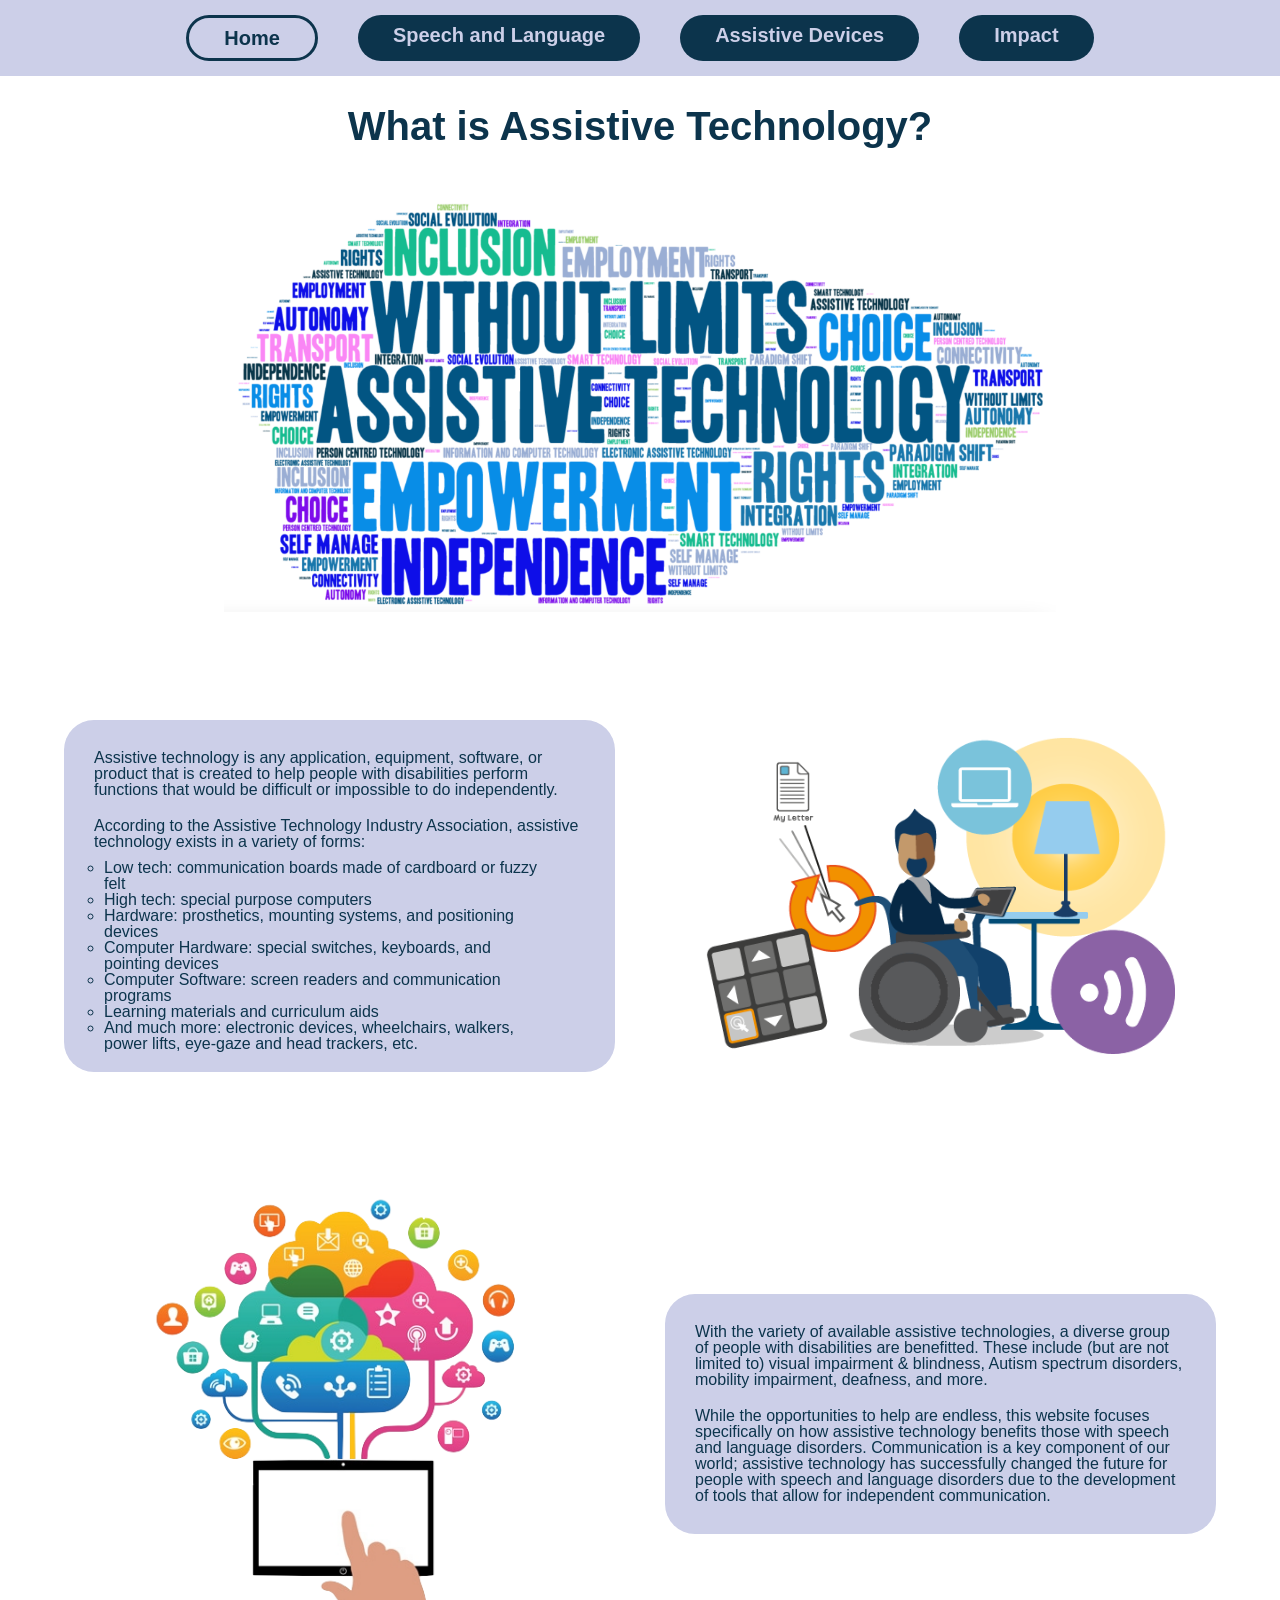
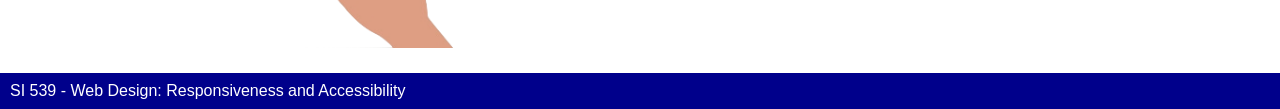
==== index.html @ 6a4361ee "Update index.html" ====
<!DOCTYPE html>
<html lang="en">

<head>
    <meta charset="UTF-8">
    <meta name="viewport" content="width=device-width, initial-scale=1.0">
    <link rel="icon" href="images/favicon.png">
    <link rel="stylesheet" href="css/html5reset.css">
    <link rel="stylesheet" href="css/styles.css">
    <title>Assistive Technology</title>
</head>

<body>
    <div class = "skip"><a href="#main">Skip to Main Content</a></div>
    <header>
        <nav>
            <a class = "navpage" href="index.html">Home</a>
            <a href="speech.html">Speech and Language</a>
            <a href="devices.html">Assistive Devices</a>
            <a href="impact.html">Impact</a>
        </nav>
    </header>
    
    <main id = "main">
        <h1>What is Assistive Technology?</h1>
        <img class = "mainimage" src="images/wordweb.jpg" alt="Words related to accessibility">
        <div class = "whole">
            <div class = "section2"><p>Assistive technology is any application, equipment, software, or product that is created to help people with disabilities perform functions that would be difficult or impossible to do independently.</p><p>According to the Assistive Technology Industry Association, assistive technology exists in a variety of forms:</p>
            <ul>
                <li>Low tech: communication boards made of cardboard or fuzzy felt</li>
                <li>High tech: special purpose computers</li>
                <li>Hardware: prosthetics, mounting systems, and positioning devices</li>
                <li>Computer Hardware: special switches, keyboards, and pointing devices</li>
                <li>Computer Software: screen readers and communication programs</li>
                <li>Learning materials and curriculum aids</li>
                <li>And much more: electronic devices, wheelchairs, walkers, power lifts, eye-gaze and head trackers, etc. </li>
            </ul></div>

            <div class = "section3"> <p>With the variety of available assistive technologies, a diverse group of people with disabilities are benefitted. These include (but are not limited to) visual impairment & blindness, Autism spectrum disorders, mobility impairment, deafness, and more. </p> <p>While the opportunities to help are endless, this website focuses specifically on how assistive technology benefits those with speech and language disorders. Communication is a key component of our world; assistive technology has successfully changed the future for people with speech and language disorders due to the development of tools that allow for independent communication.</p></div>

            <img class = "indeximage" src="images/persondesk.png" alt="Animation of person in wheelchair at desk and assistive technologies around">
            <img class = "indeximage" src="images/accessibilityscreen.png" alt="Computer screen with icons of assistive needs">
        </div>
    </main>

    <footer>
        <p>SI 539 - Web Design: Responsiveness and Accessibility</p>
    </footer>

</body>
</html>
---- css/styles.css ----
/*styles.css*/


/*BODY*/
body{
    background-color: white;
    font-family: 'Agency FB Regular', 'Arial Narrow Bold', sans-serif;
    font-size: 16px;
    color: #0c344c;
    margin: 0px;
    padding: 0px;
    overflow-x: hidden;
}

h1{
    font-size: 40px;
    text-align: center;
    padding: 30px;
    color: #0c344c;
    font-weight: bold;
}

h2{
    font-size:30px;
    font-weight: bold;
    padding: 20px;
}

p{
    padding: 10px;
}

ul{
    list-style-type: circle;
    padding-left: 20px;
    padding-right: 50px;
}

img{
    width: 85%;
    display: block;
    margin: auto;
    padding: 20px;
    border: 5px solid white;
}

footer{
    background-color: darkblue;
    color: white;
}

img:hover{
    border: 5px solid  #1657e8;
    border-radius: 30px;
}

/*NAVIGATION*/

nav{
    padding-top: 30px;
    text-align: center;
    background-color: #cccfe8;
    padding: 20px;
}

nav a{
    color: #cccfe8;
    text-decoration: none;
    font-weight: bold;
    font-size: 20px;
    padding-left: 35px;
    padding-right: 35px;
    padding-top: 10px;
    padding-bottom: 10px;
    border-radius: 30px;
    background-color: #0c344c;
    display: block;
    margin: 10px;
  }

nav a:hover{
    border: 3px dotted #0c344c;
    background-color: #cccfe8;
    color: #023020;
}

.navpage{
    border: 3px solid #0c344c;
    background-color: #cccfe8;
    color: #0c344c;
}

/* ACCESSIBILITY */
.skip a{
    position: absolute;
    top: -40px;
    z-index: 1;
    color: black;
}

.skip a:focus{
    position: absolute;
    top: 0;
    color: black;
}


/*INDEX DETAILS*/
.mainimage{
    width: 80%;
    display: block;
    margin: auto;
    border: 5px solid white;
}


/* TABLET */
@media screen and (min-width:778px){

}

/* DESKTOP */ 
@media screen and (min-width:900px){

    nav{
        display: flex;
        justify-content: center;
        padding: 5px;
    }

    nav a{
        margin-left: 20px;
        margin-right: 20px;
    }

    /* INDEX DETAILS */

    .whole{
        display: grid;
        width: 90%;
        margin: auto;
        grid-template-columns: 1fr 1fr;
        grid-template-rows: 1fr 1fr;
        column-gap: 50px;
    }

    .mainimage{
        width: 65%;
    }
    
    .section2{
        border-radius:30px;
        grid-column-start: 1;
        grid-row-start: 1;
        background-color: #cccfe8;
        padding: 20px;
        margin: auto;
        object-fit: fill;
    }
    
    .section3{
        border-radius: 30px;
        grid-column-start: 2;
        grid-row-start: 2;
        margin: auto;
        background-color: #cccfe8;
        padding: 20px;
    }

    /* SPEECH DETAILS*/

    .speechimgs{
        display: flex;
        justify-content: center;
    }

    .speechimage {
        margin: auto;
        border: 5px solid white;
        padding: 5px;
        width: 25%
    }

    /* DEVICES DETAILS */

    .logoimage{
        display: block;
        justify-content: left;
        border: 5px solid white;
        padding: 5px;
        width: 40%;
        margin: 5px;
    }
    .devicesgrid1{
        display: grid;
        width: 90%;
        grid-template-columns: repeat(4, 1fr);
        grid-template-rows: 1fr;
        column-gap: 20px;
    }
    
    .devicestxt1{
        grid-column: 1/5;
    }
    
    .devicesgrid2{
        display: grid;
        width: 90%;
        grid-template-columns: repeat(2, 1fr);
        grid-template-rows: 1fr;
        column-gap: 20px;
    }
    
    .devicestxt2{
        grid-column: 1/3;
    
    }
    /* IMPACT DETAILS */

    .impactgrid{
        display: grid;
        width: 90%;
        grid-template-columns: repeat(2, 1fr);
        grid-template-rows: 1fr;
        column-gap: 20px;
    }


    
}
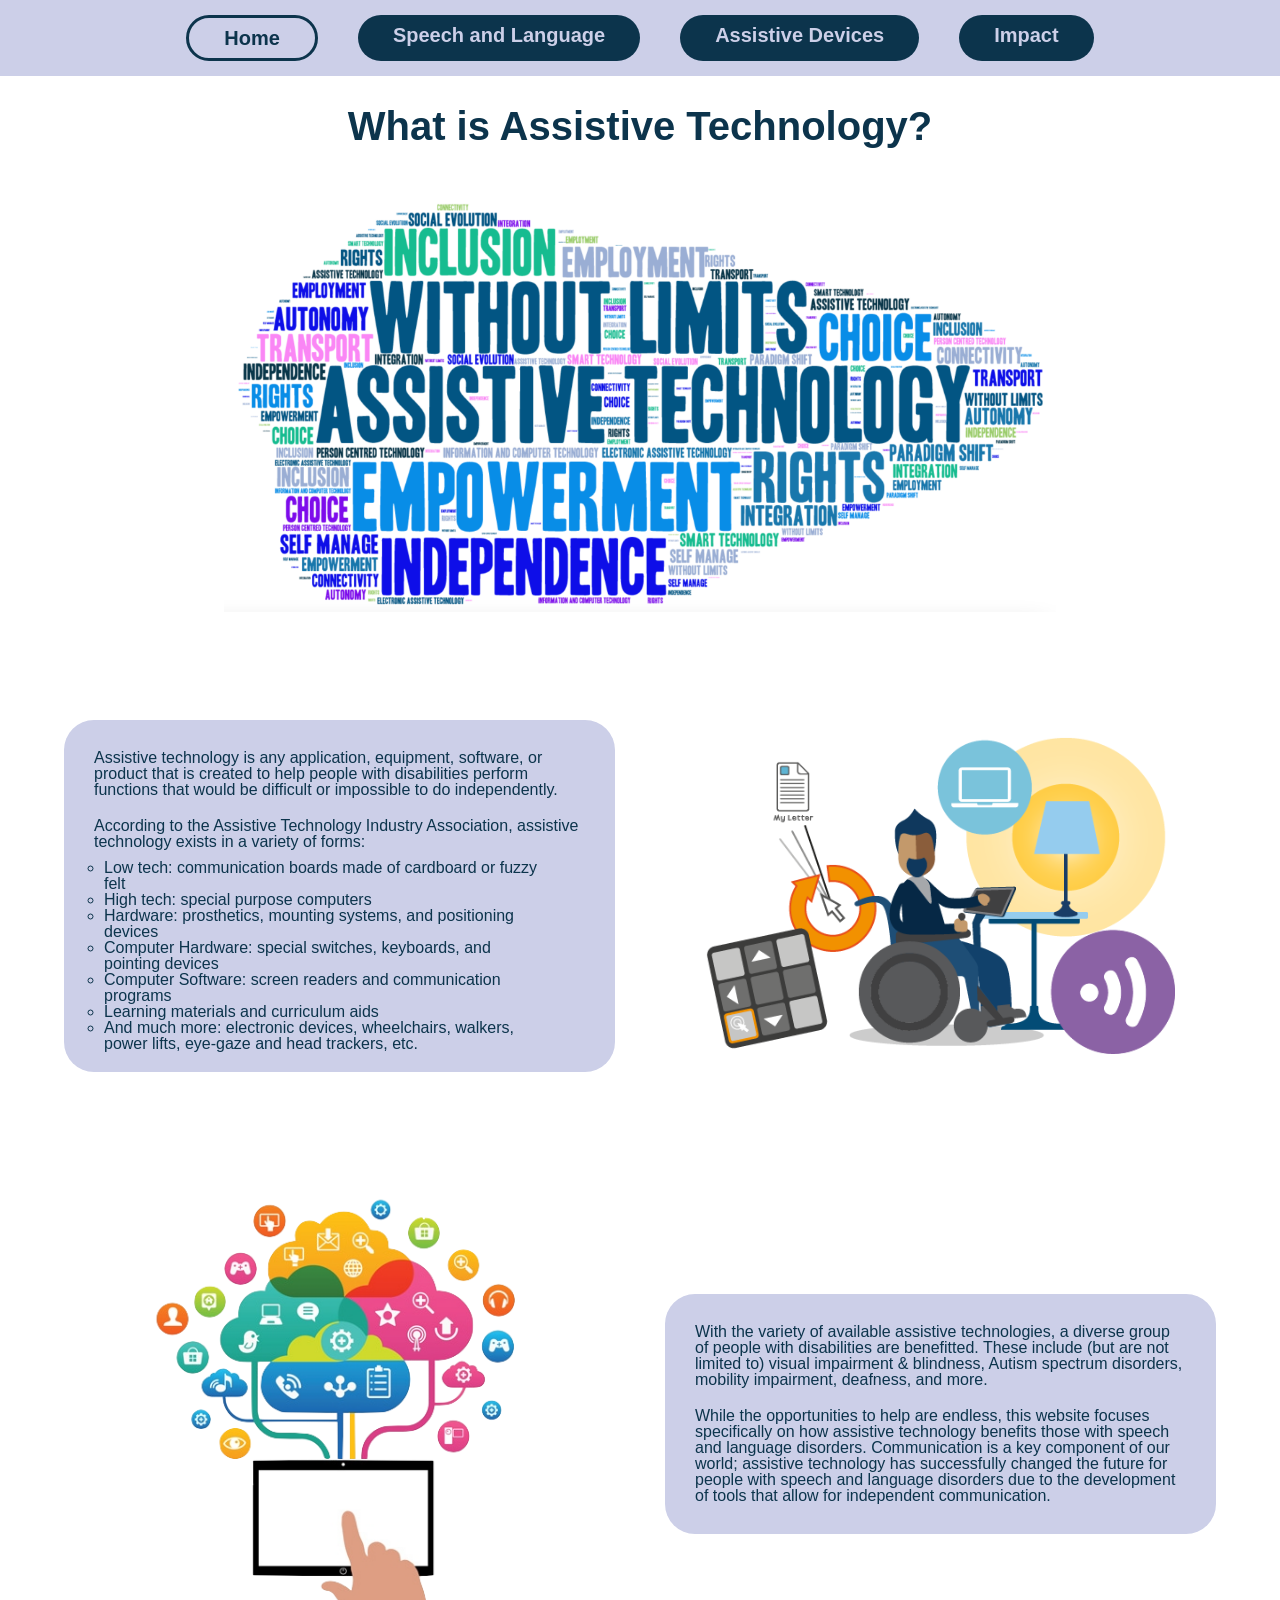
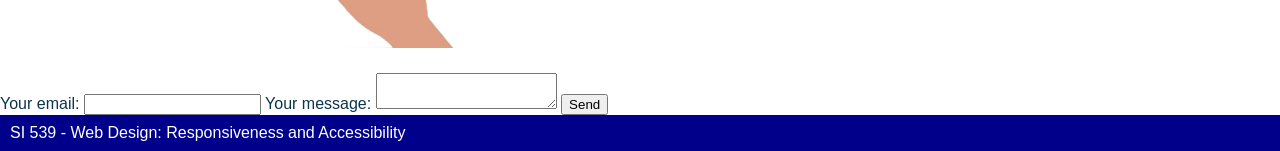
==== commit fd052741: "Update index.html" ====
--- a/index.html
+++ b/index.html
@@ -41,6 +41,24 @@
             <img class = "indeximage" src="images/persondesk.png" alt="Animation of person in wheelchair at desk and assistive technologies around">
             <img class = "indeximage" src="images/accessibilityscreen.png" alt="Computer screen with icons of assistive needs">
         </div>
+        
+        <!-- form -->
+        <form
+          action="https://formspree.io/f/mzbwkwey"
+          method="POST"
+        >
+          <label>
+            Your email:
+            <input type="email" name="email">
+          </label>
+          <label>
+            Your message:
+            <textarea name="message"></textarea>
+          </label>
+          <!-- your other form fields go here -->
+          <button type="submit">Send</button>
+        </form>
+        
     </main>
 
     <footer>
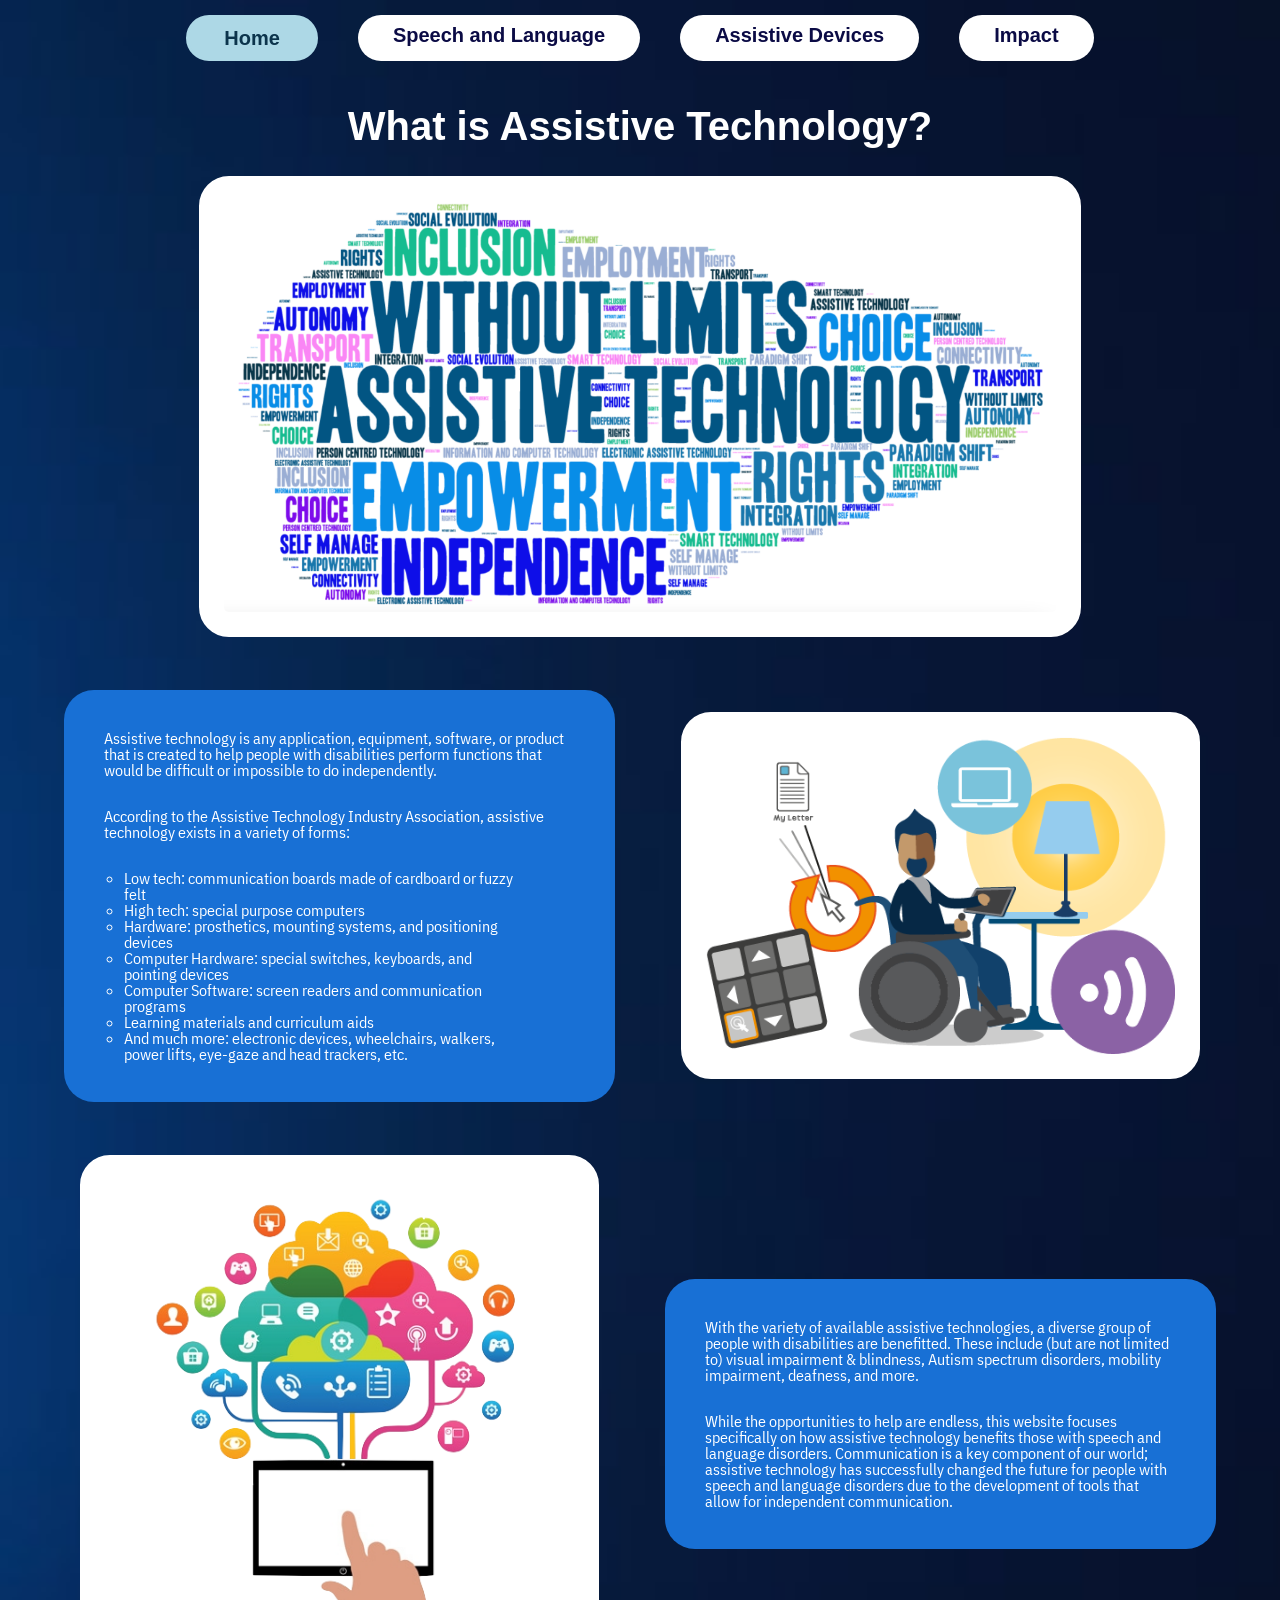
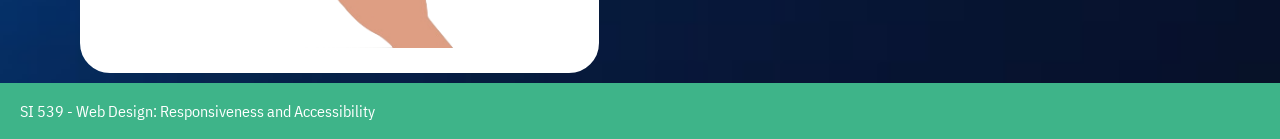
==== commit 05eb0504: "Add files via upload" ====
--- a/index.html
+++ b/index.html
@@ -8,8 +8,21 @@
     <link rel="stylesheet" href="css/html5reset.css">
     <link rel="stylesheet" href="css/styles.css">
     <title>Assistive Technology</title>
+    <!-- Google tag (gtag.js) -->
+    <script async src="https://www.googletagmanager.com/gtag/js?id=G-TQQ62ZXK7L"></script>
+    <script>
+      window.dataLayer = window.dataLayer || [];
+      function gtag(){dataLayer.push(arguments);}
+      gtag('js', new Date());
+
+      gtag('config', 'G-TQQ62ZXK7L');
+    </script>
+
+    <link rel="preconnect" href="https://fonts.googleapis.com">
+    <link rel="preconnect" href="https://fonts.gstatic.com" crossorigin>
+    <link href="https://fonts.googleapis.com/css2?family=IBM+Plex+Sans+Condensed:wght@500&display=swap" rel="stylesheet">
 </head>
-
+    
 <body>
     <div class = "skip"><a href="#main">Skip to Main Content</a></div>
     <header>
@@ -35,14 +48,16 @@
                 <li>Learning materials and curriculum aids</li>
                 <li>And much more: electronic devices, wheelchairs, walkers, power lifts, eye-gaze and head trackers, etc. </li>
             </ul></div>
-
+            
+            <img class = "indeximage" src="images/persondesk.png" alt="Animation of person in wheelchair at desk and assistive technologies around">
+            
             <div class = "section3"> <p>With the variety of available assistive technologies, a diverse group of people with disabilities are benefitted. These include (but are not limited to) visual impairment & blindness, Autism spectrum disorders, mobility impairment, deafness, and more. </p> <p>While the opportunities to help are endless, this website focuses specifically on how assistive technology benefits those with speech and language disorders. Communication is a key component of our world; assistive technology has successfully changed the future for people with speech and language disorders due to the development of tools that allow for independent communication.</p></div>
 
-            <img class = "indeximage" src="images/persondesk.png" alt="Animation of person in wheelchair at desk and assistive technologies around">
+          
             <img class = "indeximage" src="images/accessibilityscreen.png" alt="Computer screen with icons of assistive needs">
         </div>
         
-        <!-- form -->
+        <!-- form 
         <form
           action="https://formspree.io/f/mzbwkwey"
           method="POST"
@@ -55,9 +70,9 @@
             Your message:
             <textarea name="message"></textarea>
           </label>
-          <!-- your other form fields go here -->
+          < your other form fields go here>
           <button type="submit">Send</button>
-        </form>
+        </form> -->
         
     </main>
 
--- a/css/styles.css
+++ b/css/styles.css
@@ -1,39 +1,98 @@
-/*styles.css*/
-
-
-/*BODY*/
 body{
-    background-color: white;
     font-family: 'Agency FB Regular', 'Arial Narrow Bold', sans-serif;
     font-size: 16px;
     color: #0c344c;
     margin: 0px;
     padding: 0px;
     overflow-x: hidden;
-}
+    background-image: url('../images/gradient1.jpg');
+    background-size: cover;
+    background-repeat: no-repeat;
+
+}
+
+@keyframes popping {
+	0% {
+		transform: scale(0.8);
+	}
+
+	25% {
+		transform: scale(1);
+	}
+
+    50% {
+		transform: scale(0.8);
+	}
+
+	100% {
+		transform: scale(1);
+	}
+}
+
+body{
+    display: grid;
+    grid-template-columns: 1fr;
+    /* grid-template-rows: 0.5fr 4fr 0.05fr; */
+    grid-template-rows: auto;
+}
+
+header{
+    grid-row: 1 / span 1;
+    grid-column: 1;
+}
+
+main{
+    grid-row: 2 / span 1;
+    grid-column: 1;
+}
+
+footer{
+    grid-row: auto;
+    background-color: #3EB489;
+    color: white;
+    grid-column: 1;
+    margin-top: 10px;
+}
+
 
 h1{
     font-size: 40px;
     text-align: center;
     padding: 30px;
-    color: #0c344c;
+    color: white;
     font-weight: bold;
+    animation: popping 5s linear;
+
+}
+
+@media screen and (prefers-reduced-motion: reduce) {
+    h1{
+      animation: none;
+  }
+
 }
 
 h2{
     font-size:30px;
     font-weight: bold;
     padding: 20px;
+    color: white;
 }
 
 p{
     padding: 10px;
+    font-family: 'IBM Plex Sans Condensed', sans-serif;
+    color: white;
+    margin: 10px;
 }
 
 ul{
     list-style-type: circle;
     padding-left: 20px;
     padding-right: 50px;
+    color: white;
+    margin: 20px;
+    font-family: 'IBM Plex Sans Condensed', sans-serif;
 }
 
 img{
@@ -42,11 +101,8 @@
     margin: auto;
     padding: 20px;
     border: 5px solid white;
-}
-
-footer{
-    background-color: darkblue;
-    color: white;
+    background-color: white;
+    border-radius: 30px;
 }
 
 img:hover{
@@ -59,12 +115,11 @@
 nav{
     padding-top: 30px;
     text-align: center;
-    background-color: #cccfe8;
     padding: 20px;
 }
 
 nav a{
-    color: #cccfe8;
+    color: #0B0B45;
     text-decoration: none;
     font-weight: bold;
     font-size: 20px;
@@ -73,20 +128,20 @@
     padding-top: 10px;
     padding-bottom: 10px;
     border-radius: 30px;
-    background-color: #0c344c;
+    background-color: white;
     display: block;
     margin: 10px;
   }
 
 nav a:hover{
     border: 3px dotted #0c344c;
-    background-color: #cccfe8;
-    color: #023020;
+    background-color: #3EB489;
+    color: white;
 }
 
 .navpage{
-    border: 3px solid #0c344c;
-    background-color: #cccfe8;
+    border: 3px solid lightblue;
+    background-color: lightblue ;
     color: #0c344c;
 }
 
@@ -106,6 +161,7 @@
 
 
 /*INDEX DETAILS*/
+
 .mainimage{
     width: 80%;
     display: block;
@@ -114,6 +170,72 @@
 }
 
 
+/* DEVICES DETAILS - Gallery */
+
+.logoimage{
+    display: block;
+    border: 5px solid white;
+    padding: 5px;
+    width: 90%;
+    margin: auto;
+}
+.devicesflex1{
+    display: flex;
+    width: 90%;
+    flex-direction: column;
+    margin: auto;
+    row-gap: 20px;
+
+}
+
+.devicesflex2{
+    display: flex;
+    width: 90%;
+    flex-direction: column;
+    margin: auto;
+    row-gap: 20px;
+
+}
+
+/* SPEECH DETAILS */
+.speechimage{
+    margin-top: 10px;
+    margin-bottom: 10px;
+}
+
+/* IMPACT DETAILS */
+
+
+.fa-comments{
+    color: white;
+    text-align: center;
+    width: 100%;
+    
+}
+
+.aside_main{
+    display: grid;
+    grid-template-columns: 1fr;
+}
+
+.left_content{
+    grid-column: 1;
+}
+
+aside {
+    grid-column: 1;
+    background-color: grey;
+    border-radius: 20px;
+    margin: 10px;
+    padding-top: 20px;
+}
+
+.impactimg{
+    margin-top: 10px;
+    margin-bottom: 20px;
+}
+
+
 /* TABLET */
 @media screen and (min-width:778px){
 
@@ -121,6 +243,24 @@
 
 /* DESKTOP */ 
 @media screen and (min-width:900px){
+
+
+    @keyframes movetitle {
+        from {
+            margin-left: 100%;
+            width: 100%;
+        }
+        
+        to {
+            margin-left: 0%;
+            width: 90%;
+        }
+
+    }
+
+    h1{
+        animation-duration: 4s;
+    }
 
     nav{
         display: flex;
@@ -152,7 +292,7 @@
         border-radius:30px;
         grid-column-start: 1;
         grid-row-start: 1;
-        background-color: #cccfe8;
+        background-color: #1870d5;
         padding: 20px;
         margin: auto;
         object-fit: fill;
@@ -163,7 +303,7 @@
         grid-column-start: 2;
         grid-row-start: 2;
         margin: auto;
-        background-color: #cccfe8;
+        background-color: #1870d5;
         padding: 20px;
     }
 
@@ -183,48 +323,11 @@
 
     /* DEVICES DETAILS */
 
-    .logoimage{
-        display: block;
-        justify-content: left;
-        border: 5px solid white;
-        padding: 5px;
-        width: 40%;
-        margin: 5px;
-    }
-    .devicesgrid1{
-        display: grid;
-        width: 90%;
-        grid-template-columns: repeat(4, 1fr);
-        grid-template-rows: 1fr;
-        column-gap: 20px;
-    }
-    
-    .devicestxt1{
-        grid-column: 1/5;
-    }
-    
-    .devicesgrid2{
-        display: grid;
-        width: 90%;
-        grid-template-columns: repeat(2, 1fr);
-        grid-template-rows: 1fr;
-        column-gap: 20px;
-    }
-    
-    .devicestxt2{
-        grid-column: 1/3;
-    
-    }
+ 
+
     /* IMPACT DETAILS */
 
-    .impactgrid{
-        display: grid;
-        width: 90%;
-        grid-template-columns: repeat(2, 1fr);
-        grid-template-rows: 1fr;
-        column-gap: 20px;
-    }
-
+    
 
     
 }
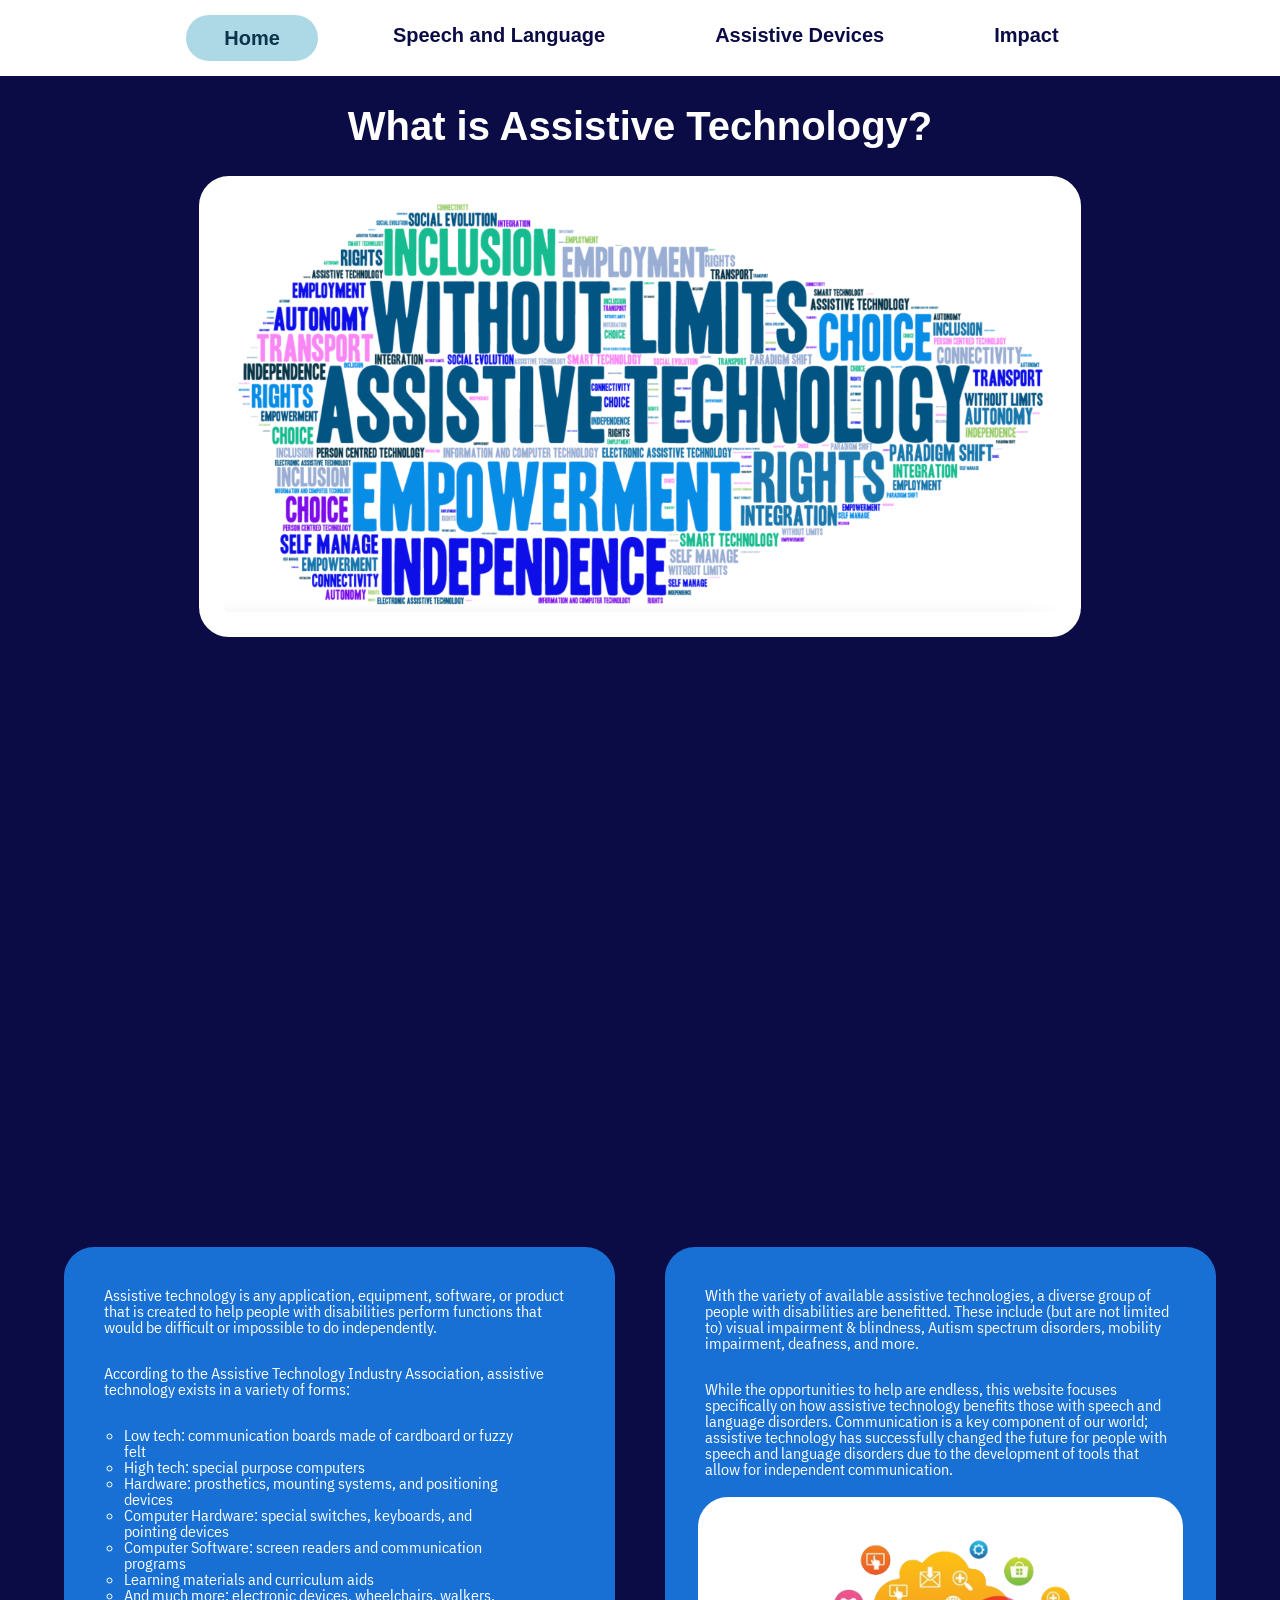
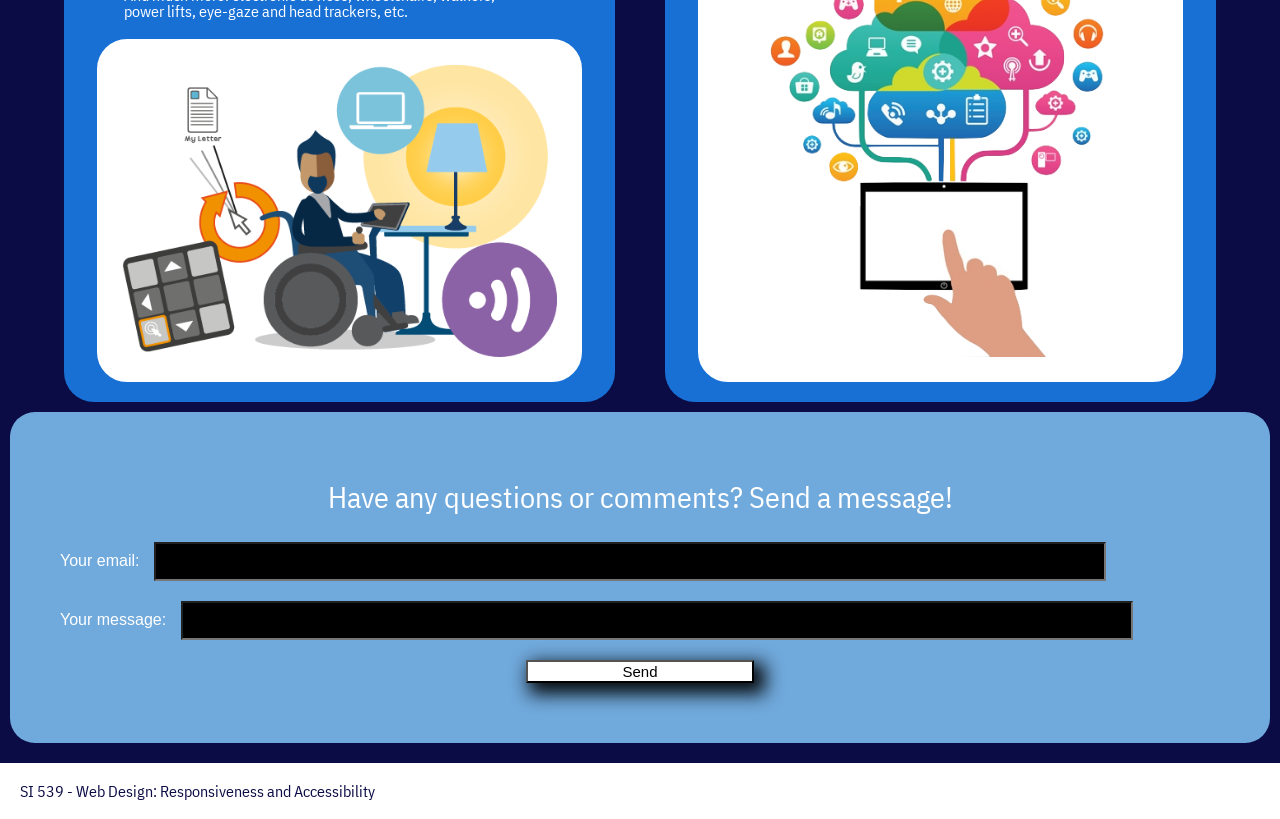
==== commit 0386ad62: "Add files via upload" ====
--- a/index.html
+++ b/index.html
@@ -37,7 +37,9 @@
     <main id = "main">
         <h1>What is Assistive Technology?</h1>
         <img class = "mainimage" src="images/wordweb.jpg" alt="Words related to accessibility">
+       
         <div class = "whole">
+            <iframe src="https://www.youtube.com/embed/DBxmADjQlI4"></iframe>
             <div class = "section2"><p>Assistive technology is any application, equipment, software, or product that is created to help people with disabilities perform functions that would be difficult or impossible to do independently.</p><p>According to the Assistive Technology Industry Association, assistive technology exists in a variety of forms:</p>
             <ul>
                 <li>Low tech: communication boards made of cardboard or fuzzy felt</li>
@@ -47,37 +49,46 @@
                 <li>Computer Software: screen readers and communication programs</li>
                 <li>Learning materials and curriculum aids</li>
                 <li>And much more: electronic devices, wheelchairs, walkers, power lifts, eye-gaze and head trackers, etc. </li>
-            </ul></div>
+            </ul>
             
-            <img class = "indeximage" src="images/persondesk.png" alt="Animation of person in wheelchair at desk and assistive technologies around">
+            <img class = "indeximage" src="images/persondesk.png" alt="Animation of person in wheelchair at desk and assistive technologies around"> </div>
             
-            <div class = "section3"> <p>With the variety of available assistive technologies, a diverse group of people with disabilities are benefitted. These include (but are not limited to) visual impairment & blindness, Autism spectrum disorders, mobility impairment, deafness, and more. </p> <p>While the opportunities to help are endless, this website focuses specifically on how assistive technology benefits those with speech and language disorders. Communication is a key component of our world; assistive technology has successfully changed the future for people with speech and language disorders due to the development of tools that allow for independent communication.</p></div>
+            <div class = "section3"> <p>With the variety of available assistive technologies, a diverse group of people with disabilities are benefitted. These include (but are not limited to) visual impairment & blindness, Autism spectrum disorders, mobility impairment, deafness, and more. </p> <p>While the opportunities to help are endless, this website focuses specifically on how assistive technology benefits those with speech and language disorders. Communication is a key component of our world; assistive technology has successfully changed the future for people with speech and language disorders due to the development of tools that allow for independent communication.</p>
 
           
-            <img class = "indeximage" src="images/accessibilityscreen.png" alt="Computer screen with icons of assistive needs">
-        </div>
+            <img class = "indeximage" src="images/accessibilityscreen.png" alt="Computer screen with icons of assistive needs"></div>
         
-        <!-- form 
+          
+          </div>
+        
         <form
           action="https://formspree.io/f/mzbwkwey"
           method="POST"
         >
-          <label>
-            Your email:
-            <input type="email" name="email">
-          </label>
-          <label>
-            Your message:
-            <textarea name="message"></textarea>
-          </label>
-          < your other form fields go here>
-          <button type="submit">Send</button>
-        </form> -->
+          <p class = "topform">Have any questions or comments? Send a message!</p>
+          <div class = "inputarea">
+            <label>
+              Your email:
+              <input type="email" name="email">
+            </label>
+          </div>
+
+          <div class = "inputarea">
+            <label>
+              Your message:
+              <input name="message"></textarea>
+            </label>
+          </div>
+          
+          <div class = "sendarea">
+            <button type="submit">Send</button>
+          </div>
+        
         
     </main>
 
     <footer>
-        <p>SI 539 - Web Design: Responsiveness and Accessibility</p>
+        <p class = "foot">SI 539 - Web Design: Responsiveness and Accessibility</p>
     </footer>
 
 </body>
--- a/css/styles.css
+++ b/css/styles.css
@@ -1,13 +1,16 @@
 body{
     font-family: 'Agency FB Regular', 'Arial Narrow Bold', sans-serif;
     font-size: 16px;
-    color: #0c344c;
+    
     margin: 0px;
     padding: 0px;
     overflow-x: hidden;
-    background-image: url('../images/gradient1.jpg');
+    background-color: #0B0B45;
     background-size: cover;
     background-repeat: no-repeat;
+    display: grid;
+    grid-template-columns: 1fr;
+    grid-template-rows: auto;
 
 }
 
@@ -29,30 +32,23 @@
 	}
 }
 
-body{
-    display: grid;
-    grid-template-columns: 1fr;
-    /* grid-template-rows: 0.5fr 4fr 0.05fr; */
-    grid-template-rows: auto;
-}
-
 header{
     grid-row: 1 / span 1;
     grid-column: 1;
 }
 
 main{
-    grid-row: 2 / span 1;
+    grid-row: 2;
     grid-column: 1;
-}
-
-footer{
-    grid-row: auto;
-    background-color: #3EB489;
-    color: white;
-    grid-column: 1;
-    margin-top: 10px;
-}
+    background-color: #0B0B45;
+}
+
+nav{
+    background-color: white;
+}
+
+
+
 
 
 h1{
@@ -108,6 +104,10 @@
 img:hover{
     border: 5px solid  #1657e8;
     border-radius: 30px;
+}
+
+.foot{
+    color: #0B0B45;
 }
 
 /*NAVIGATION*/
@@ -145,18 +145,21 @@
     color: #0c344c;
 }
 
+
+
 /* ACCESSIBILITY */
 .skip a{
     position: absolute;
     top: -40px;
     z-index: 1;
-    color: black;
+    color: white;
 }
 
 .skip a:focus{
     position: absolute;
     top: 0;
-    color: black;
+    color: white;
+    background-color: black;
 }
 
 
@@ -169,6 +172,61 @@
     border: 5px solid white;
 }
 
+.main{
+    color: white;
+    background-color: black;
+}
+
+iframe{
+    display: none;
+}
+
+/* FORM */
+
+form{
+    background-color: #70a9dc;
+    border-radius: 25px;
+    padding: 50px;
+    margin: 10px;
+  }
+
+  .topform {
+    font-size: 30px;
+    text-align: center;
+  }
+
+  label {
+    color: white;
+    font-size: 16px;
+  }
+
+  .inputarea{
+    display: flex;
+    flex-direction: column;
+    justify-content: center;
+  }
+
+  .sendarea{
+    display: flex;
+    justify-content: center;
+    margin: 10px;
+  }
+
+  input{
+    width: 80%;
+    background-color: black;
+    color: white;
+    padding: 10px;
+    margin: 10px;
+  }
+
+  button{
+    width: 20%;
+    background-color: white;
+    color: black;
+    box-shadow: 7px 7px 18px 4px rgba(0,0,0,.95);
+    font-size: 15px;
+  }
 
 /* DEVICES DETAILS - Gallery */
 
@@ -203,6 +261,10 @@
     margin-bottom: 10px;
 }
 
+.definition{
+    display: none;
+}
+
 /* IMPACT DETAILS */
 
 
@@ -224,7 +286,8 @@
 
 aside {
     grid-column: 1;
-    background-color: grey;
+    background-color: #02075d;
+    background-image: url("../images/trees.jpg");
     border-radius: 20px;
     margin: 10px;
     padding-top: 20px;
@@ -236,8 +299,91 @@
 }
 
 
+
+/* footer */
+
+footer{
+    grid-row: auto;
+    color: black;
+    background-color: white;
+    grid-column: 1;
+    margin-top: 10px;
+    
+}
+
 /* TABLET */
-@media screen and (min-width:778px){
+@media screen and (min-width:500px){
+
+/* index */
+
+
+.whole{
+    display: grid; 
+    grid-template-columns: 1fr 1fr;
+}
+
+.section2{
+    grid-column: 1;
+}
+
+.section3{
+    grid-column: 2;
+}
+
+/* speech */
+
+.speechimgs{
+    display: flex;
+    flex-wrap: wrap;
+    justify-content: center;
+}
+
+.speechimage {
+    margin: 10px;
+    border: 5px solid white;
+    padding: 5px;
+    width: 40%
+}
+
+.backgroundimg{
+    width: 80%;
+    height: 30%;
+    background-image: url("../images/AACsensordiagram.jpg");
+}
+
+
+.definition{
+    width: 90%;
+    margin: 30px;
+    display: block;
+
+}
+
+/* devices */
+
+.devicesflex1, .devicesflex2{  
+    flex-direction: row;
+    flex-wrap: wrap;
+    column-gap: 5px;
+    overflow: hidden;
+}
+
+.fleximg{
+    width: 30%;
+    
+}
+
+.fleximg2 {
+    width: 30%;
+}
+
+
+/*impact*/
+
+.left{
+    display: grid;
+    grid-template-columns: 1fr 1fr;
+}
 
 }
 
@@ -273,6 +419,7 @@
         margin-right: 20px;
     }
 
+    
     /* INDEX DETAILS */
 
     .whole{
@@ -280,18 +427,27 @@
         width: 90%;
         margin: auto;
         grid-template-columns: 1fr 1fr;
-        grid-template-rows: 1fr 1fr;
         column-gap: 50px;
     }
 
+    iframe{
+        display: block;
+        grid-column: 1/3;
+        grid-row: 1;
+        width: 100%;
+        height: 500px;
+        padding-bottom: 80px;
+        
+    }
     .mainimage{
         width: 65%;
-    }
-    
-    .section2{
+        margin-bottom: 30px;
+    }
+    
+   .section2{
         border-radius:30px;
         grid-column-start: 1;
-        grid-row-start: 1;
+        grid-row-start: 2;
         background-color: #1870d5;
         padding: 20px;
         margin: auto;
@@ -307,27 +463,95 @@
         padding: 20px;
     }
 
+   
+    
+
     /* SPEECH DETAILS*/
 
     .speechimgs{
+        display: grid;
+        grid-template-columns: 1fr 1fr 1fr;
+        column-gap: 5px;
+    }
+
+    .speechimage{
+        width: 90%;
+    }
+ 
+
+    /* DEVICES DETAILS - Gallery */
+
+    .logoimage{
+        width: 40%;
+        margin-left: 100px;
+    }
+
+    .devicesflex1, .devicesflex2{
+        column-gap: 10px;
+        width: 100%;    
+        padding: 20px;
+    }
+
+    .fleximg{
+        width: 15%;
+    }
+
+    .fleximg2 {
+        width: 25%;
+    }
+ 
+    .devicestxt1, .devicestxt2 {
+        display: block;
+    }
+
+    /* IMPACT DETAILS */
+
+    
+    .aside_main{
+        display: grid;
+        grid-template-columns: 2fr 1fr;
+        grid-row: auto;
+ 
+    }
+    
+    .left_content{
+        grid-column: 1;
+        grid-row: 3;
+    }
+
+    .left{
         display: flex;
-        justify-content: center;
-    }
-
-    .speechimage {
-        margin: auto;
-        border: 5px solid white;
-        padding: 5px;
-        width: 25%
-    }
-
-    /* DEVICES DETAILS */
-
- 
-
-    /* IMPACT DETAILS */
-
-    
-
-    
-}+        flex-direction: row;
+        column-gap: 10px;
+    }
+
+    .impactimg{
+        width: 30%;
+        height: 50%;
+    }
+
+    .headtop1{
+        grid-column: 1/3;
+        grid-row: 1;
+
+    }
+
+    .headtop2{
+        grid-column: 1/3;
+        grid-row: 2;
+    }
+    
+    aside {
+        grid-column: 2;
+        grid-row: 3 / 6;
+        border-radius: 20px;
+        margin: 10px;
+        padding-top: 150px;
+        padding-left: 30px;
+        padding-right: 30px;
+        padding-bottom: 150px;
+
+    }
+    
+    
+}
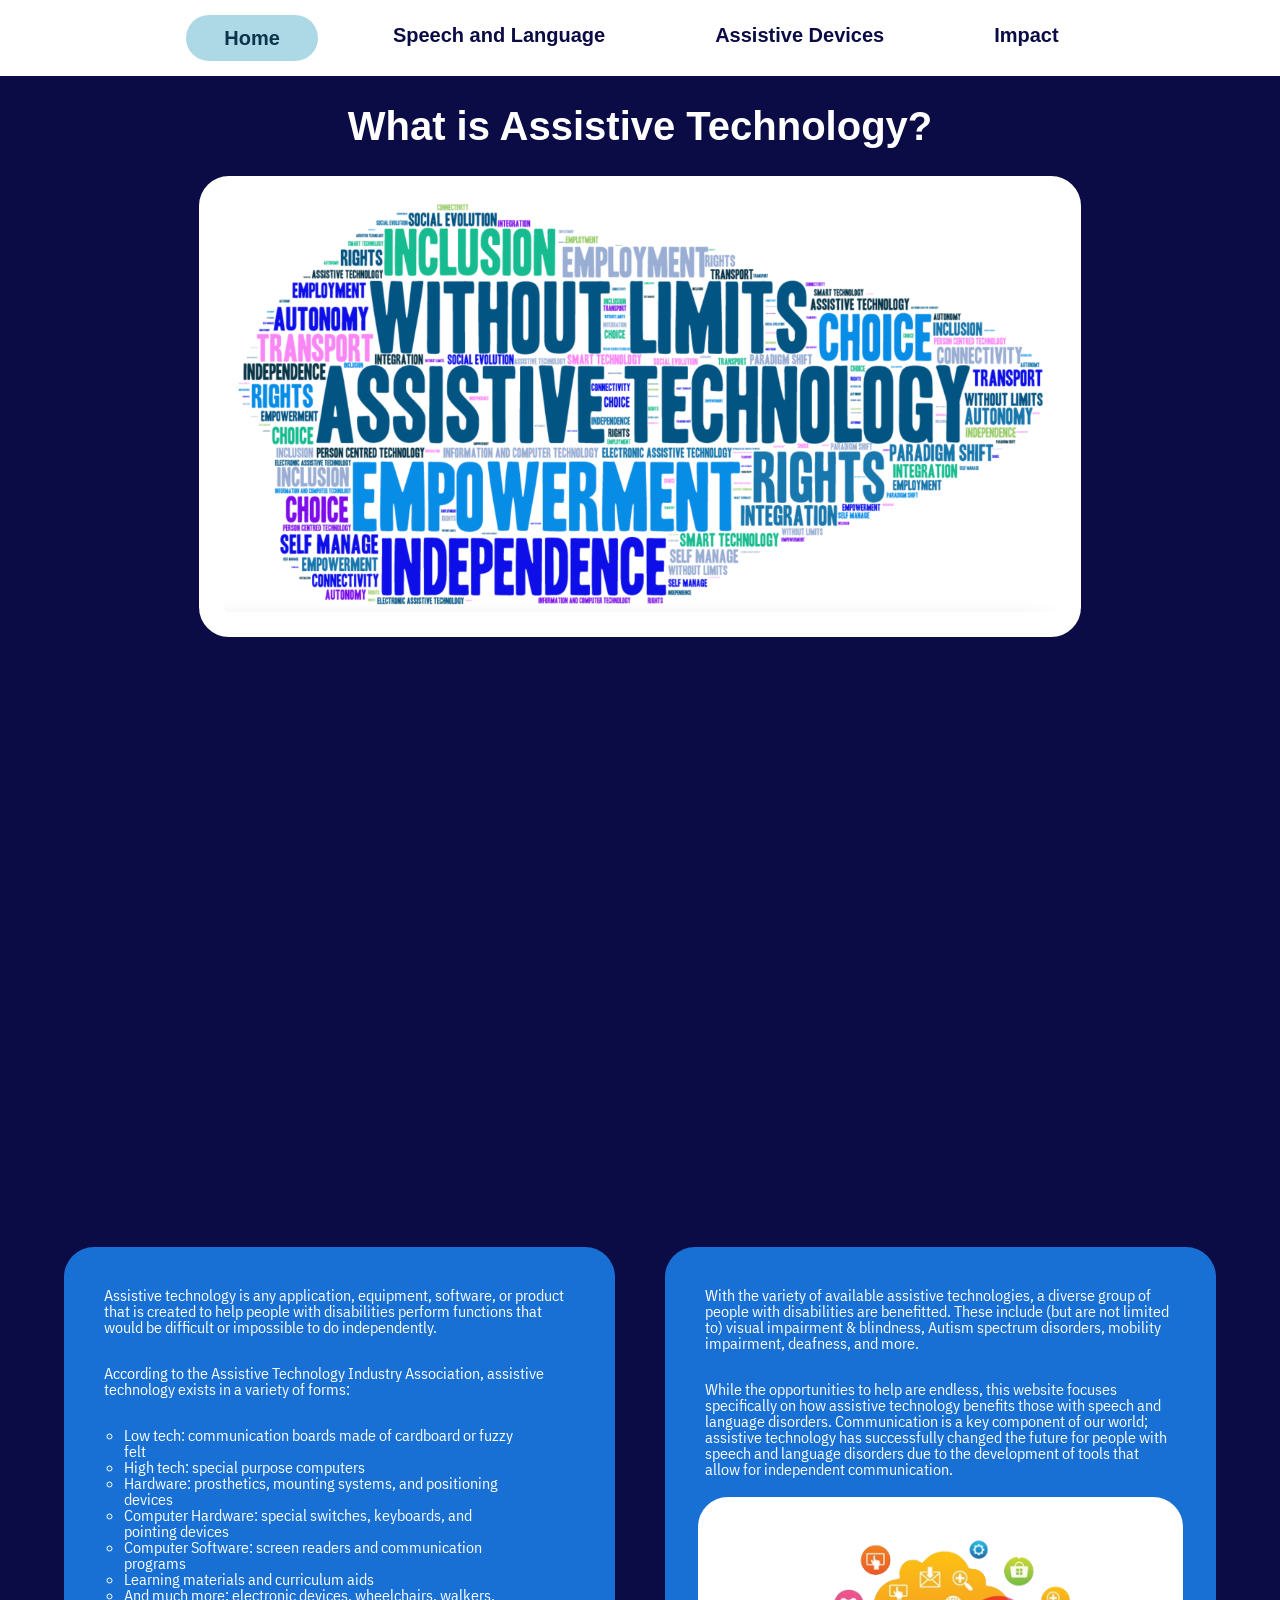
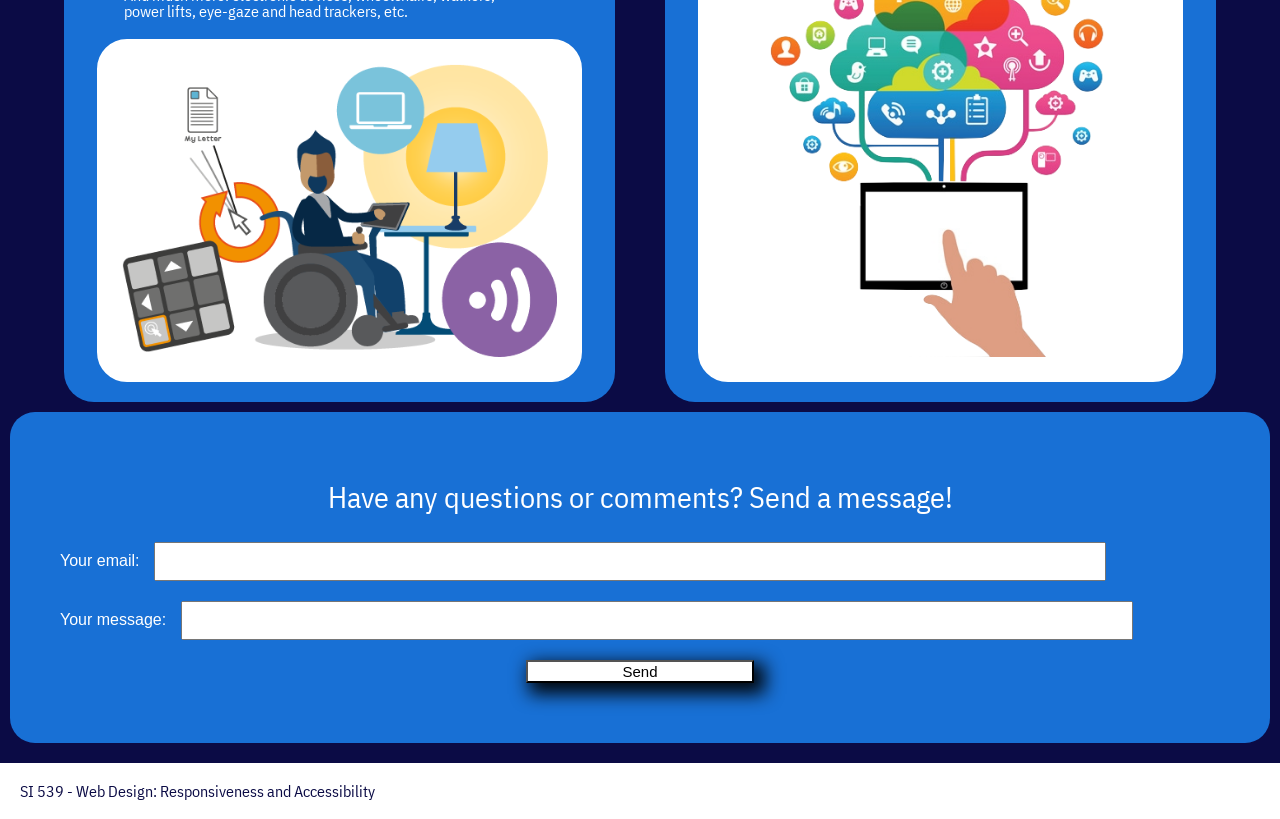
==== commit 8d4cfacb: "Add files via upload" ====
--- a/index.html
+++ b/index.html
@@ -39,7 +39,7 @@
         <img class = "mainimage" src="images/wordweb.jpg" alt="Words related to accessibility">
        
         <div class = "whole">
-            <iframe src="https://www.youtube.com/embed/DBxmADjQlI4"></iframe>
+            <iframe title = "YoutubeVid" src="https://www.youtube.com/embed/DBxmADjQlI4"></iframe>
             <div class = "section2"><p>Assistive technology is any application, equipment, software, or product that is created to help people with disabilities perform functions that would be difficult or impossible to do independently.</p><p>According to the Assistive Technology Industry Association, assistive technology exists in a variety of forms:</p>
             <ul>
                 <li>Low tech: communication boards made of cardboard or fuzzy felt</li>
--- a/css/styles.css
+++ b/css/styles.css
@@ -184,7 +184,7 @@
 /* FORM */
 
 form{
-    background-color: #70a9dc;
+    background-color: #1870d5;
     border-radius: 25px;
     padding: 50px;
     margin: 10px;
@@ -214,8 +214,6 @@
 
   input{
     width: 80%;
-    background-color: black;
-    color: white;
     padding: 10px;
     margin: 10px;
   }
